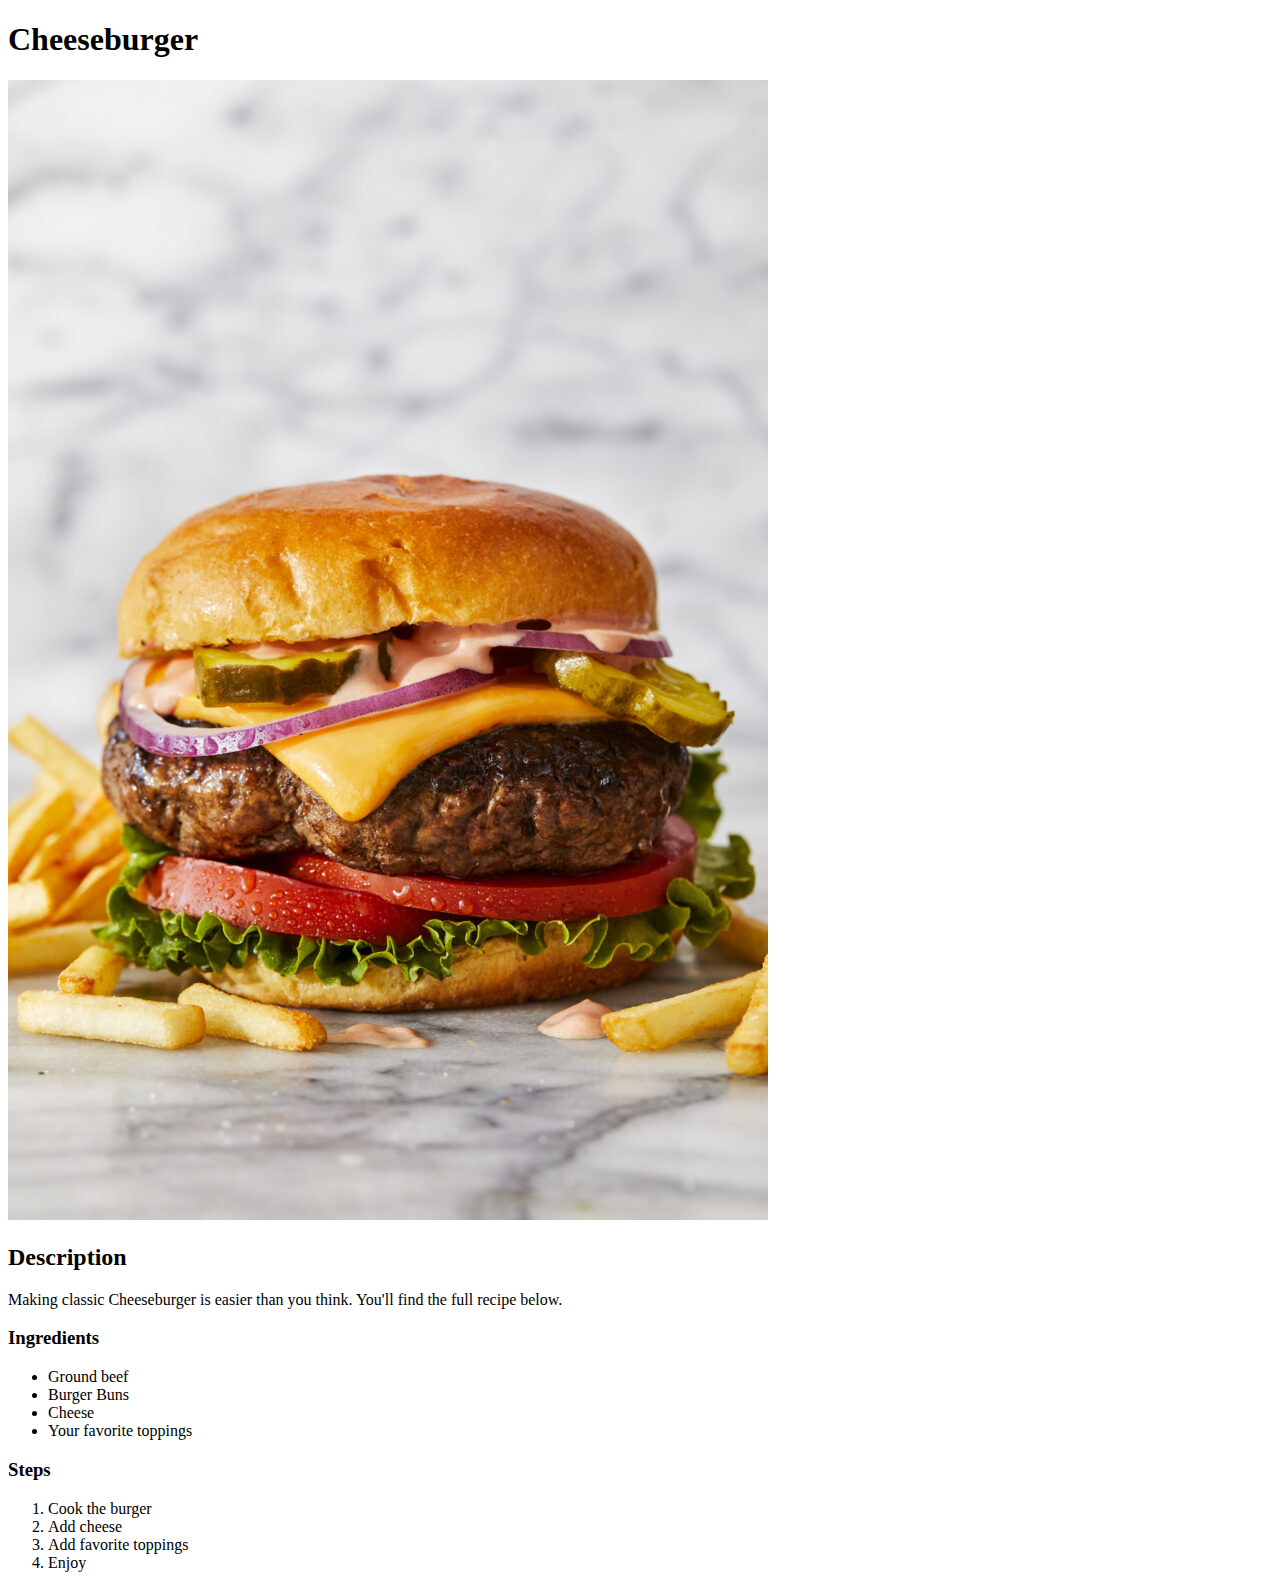
==== recipes/cheeseburger.html @ 68cc98b1 "Completed first odin-recipes project" ====
<!DOCTYPE html>
<html lang="en">
<head>
    <meta charset="UTF-8">
    <meta http-equiv="X-UA-Compatible" content="IE=edge">
    <meta name="viewport" content="width=device-width, initial-scale=1.0">
    <title>Cheeseburger Recipe</title>
</head>
<body>
    <h1>Cheeseburger</h1>

    <img src="../images/Cheeseburger.jpeg">

    <h2>Description</h2>
    
    <p>Making classic Cheeseburger is easier than you think. You'll find the full recipe below.</p>

    <h3>Ingredients</h3>
    <ul>
        <li>Ground beef</li>
        <li>Burger Buns</li>
        <li>Cheese</li>
        <li>Your favorite toppings</li>
    </ul>
    <h3>Steps</h3>
    <ol>
        <li>Cook the burger</li>
        <li>Add cheese</li>
        <li>Add favorite toppings</li>
        <li>Enjoy</li>
    </ol>
</body>
</html>
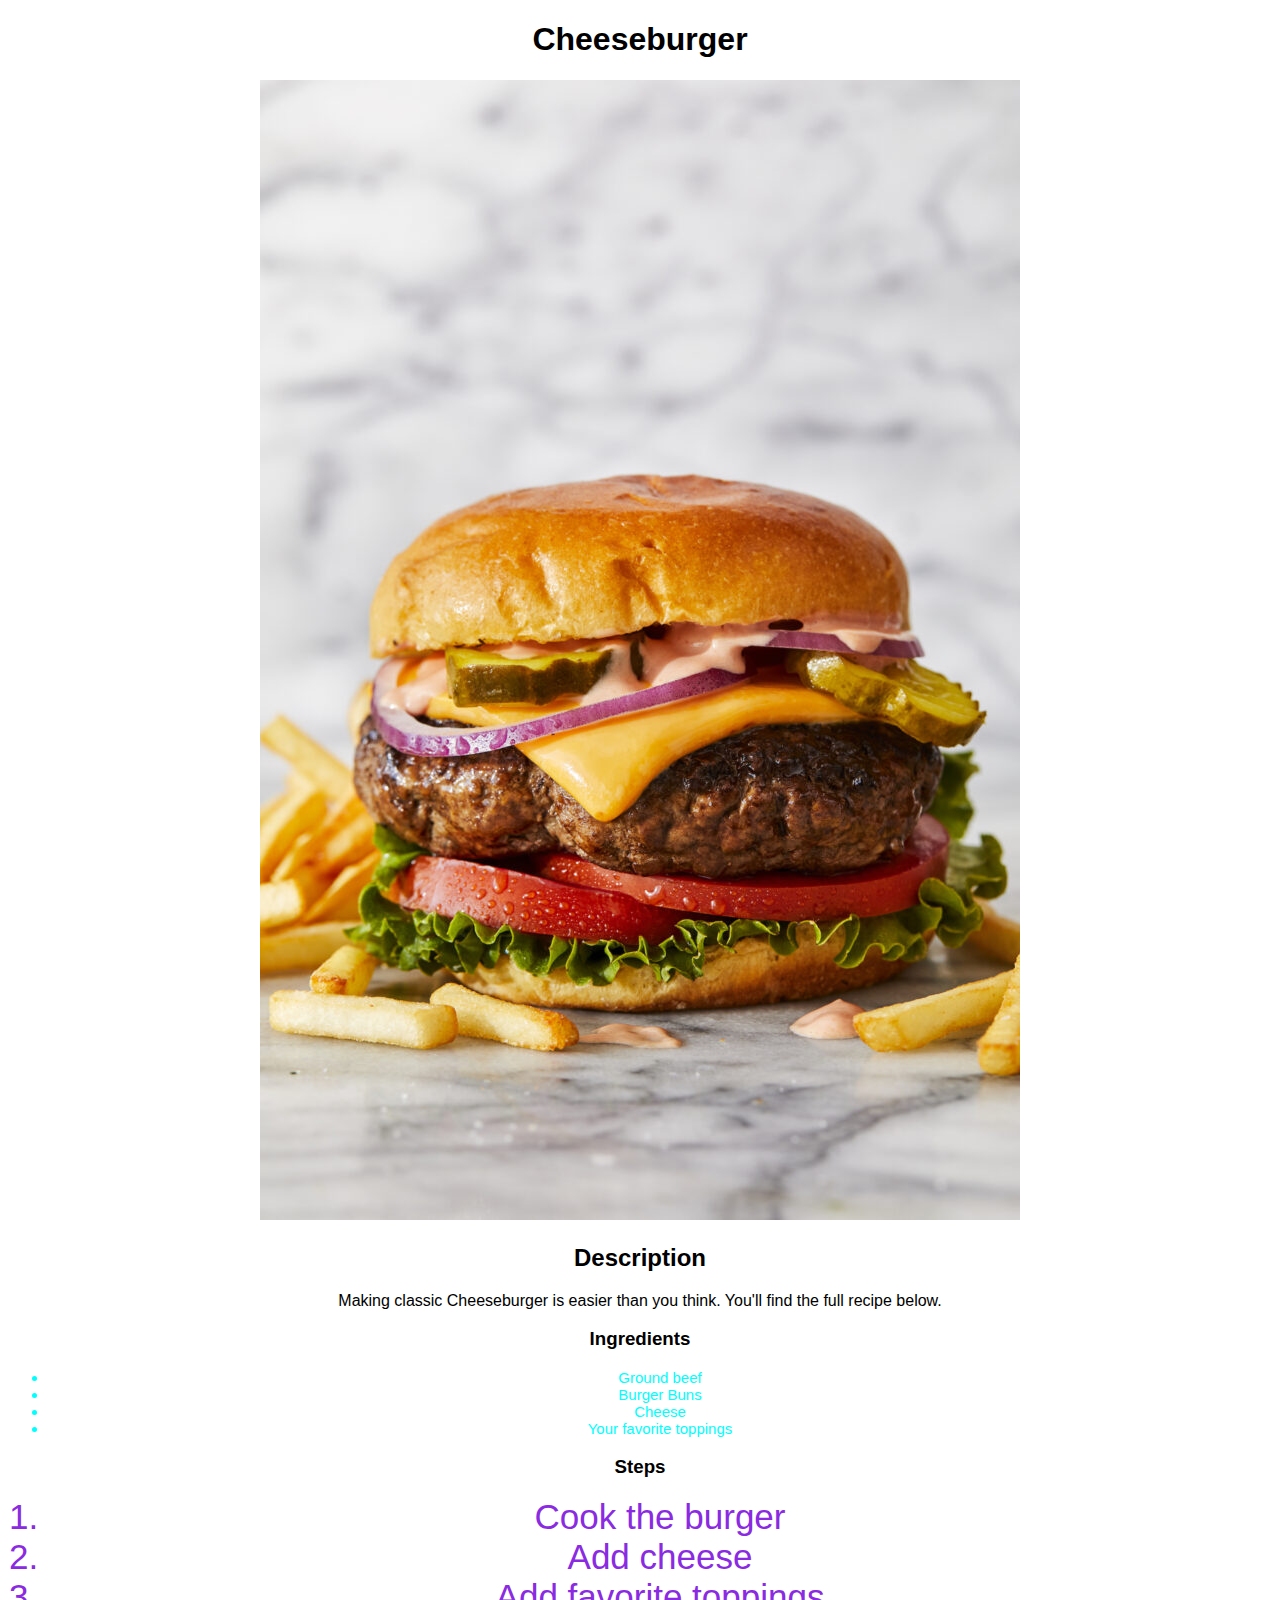
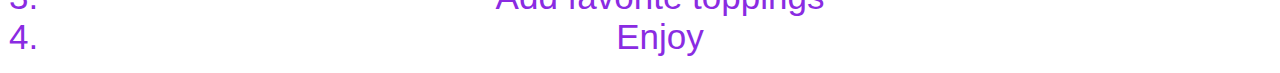
==== commit dc6707a3: "added css styles" ====
--- a/recipes/cheeseburger.html
+++ b/recipes/cheeseburger.html
@@ -1,6 +1,7 @@
 <!DOCTYPE html>
 <html lang="en">
 <head>
+    <link rel="stylesheet" href="../styles.css">
     <meta charset="UTF-8">
     <meta http-equiv="X-UA-Compatible" content="IE=edge">
     <meta name="viewport" content="width=device-width, initial-scale=1.0">
@@ -17,17 +18,17 @@
 
     <h3>Ingredients</h3>
     <ul>
-        <li>Ground beef</li>
-        <li>Burger Buns</li>
-        <li>Cheese</li>
-        <li>Your favorite toppings</li>
+        <li class="ingredList">Ground beef</li>
+        <li class="ingredList">Burger Buns</li>
+        <li class="ingredList">Cheese</li>
+        <li class="ingredList">Your favorite toppings</li>
     </ul>
     <h3>Steps</h3>
     <ol>
-        <li>Cook the burger</li>
-        <li>Add cheese</li>
-        <li>Add favorite toppings</li>
-        <li>Enjoy</li>
+        <li class="steps">Cook the burger</li>
+        <li class="steps">Add cheese</li>
+        <li class="steps">Add favorite toppings</li>
+        <li class="steps">Enjoy</li>
     </ol>
 </body>
 </html>--- a/styles.css
+++ b/styles.css
@@ -0,0 +1,24 @@
+* {
+    font-family:'Gill Sans', 'Gill Sans MT', Calibri, 'Trebuchet MS', sans-serif;
+    text-align: center;
+}
+
+.Header {
+    font-size: 40px;
+    color: beige;
+}
+
+.list {
+    font-size: 30px;
+    color: aliceblue;
+}
+
+.ingredList {
+    font-size: 15px;
+    color:aqua;
+}
+
+.steps {
+    font-size: 35px;
+    color:blueviolet;
+}